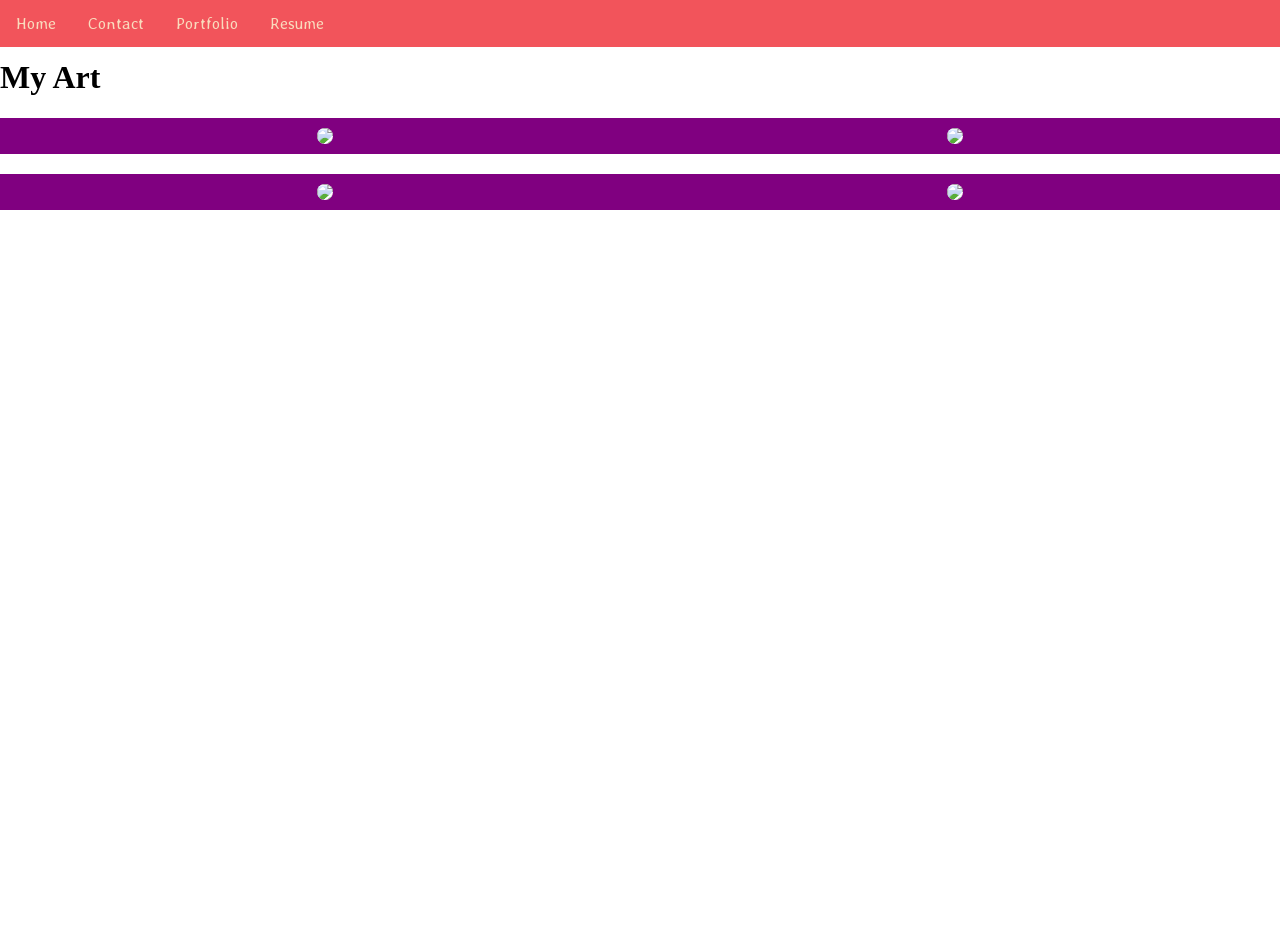
==== art.html @ c25b14dc "bro" ====
<!DOCTYPE html>
<html>
  <head>
    <meta charset="utf-8" />
    <title>Final Project - Art</title>
    <link href="style.css" rel="stylesheet" type="text/css" />
    <link rel="preconnect" href="https://fonts.googleapis.com">
    <link rel="preconnect" href="https://fonts.gstatic.com" crossorigin>
    <link href="https://fonts.googleapis.com/css2?family=Averia+Libre:ital,wght@0,300;0,400;0,700;1,300;1,400;1,700&family=Macondo&display=swap" rel="stylesheet">
    <style>
      /* Styling Only Related To THIS Page */
      .parent-flex {
        display: flex;
        background-color: purple;
        justify-content: space-around;
        padding: 10px;
        margin-bottom: 20px;
      }

      img {
        max-width: 30%;
        border-radius: 10px;
        object-fit: contain;
        background-color: white;
      }
    </style>
  </head>
  <body>
    <!-- ⬆⬆⬆⬆ Nav Bar -->
    <ul>
      <li><a href="index.html">Home</a></li>
      <li><a href="contact.html">Contact</a></li>
      <li><a class="active" href="art.html">Portfolio</a></li>
      <li><a href="resume.html">Resume</a></li>
    </ul>
    <!-- ⬇⬇⬇⬇⬇⬇ Main Page Content -->
    <h1>My Art</h1>

    <div class="parent-flex">
      <img
        src="images/HeartIcons.jpeg"
      />
      <img
        src="images/VibeyTunes.png"
      />
    </div>

    <div class="parent-flex">
      <img
        src="images/VibeyTunes.png"
      />
      <img
        src="images/HeartIcons.jpeg"
      />
    </div>
  </body>
</html>
---- style.css ----
/* Styling Only Related To ALL Pages */

body {
  padding-top: 30px;
  margin-left: 0px;
  width: 100vw;
  height: 100vh;
}
/* ⬆⬆⬆⬆ Nav Bar Styling 
~~~~~ Taken From: 
https://www.w3schools.com/css/css_navbar_horizontal.asp */
ul {
  list-style-type: none;
  margin: 0;
  padding: 0;
  overflow: hidden;
  background-color: #f2545b;
  position: fixed;
  top: 0;
  width: 100%;
  z-index: 999;
}

li {
  float: left;
  font-family: "Averia Libre", system-ui;
  font-weight: 300;
  font-style: normal;
}

li a {
  display: block;
  color: #f9dbbd;
  text-align: center;
  padding: 14px 16px;
  text-decoration: none;
}

li a:hover {
  background-color: #708d81;
}

p {
  font-family: "Averia Libre", system-ui;
  font-weight: 300;
  font-style: normal;
}

.name {
  text-align: right;
  color: #f2545b;
}

.first-header {
  top: 8px;
  right: 10%;
  font-size: 60px;
  position: fixed;
  width: 100%;
  font-family: "Macondo", cursive;
  font-weight: 400;
  font-style: normal;
}
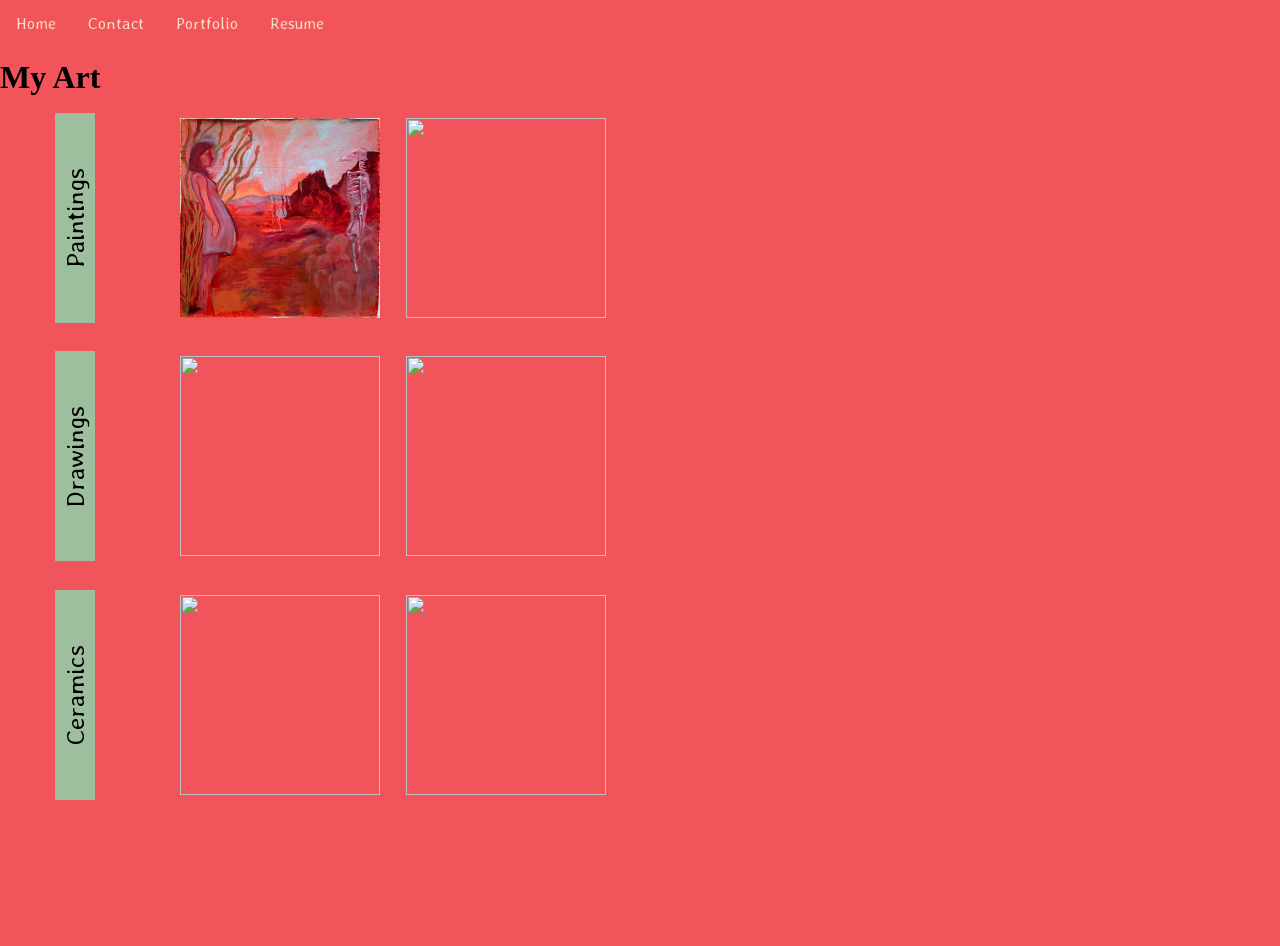
==== commit 2deafe17: "add images" ====
--- a/art.html
+++ b/art.html
@@ -9,20 +9,40 @@
     <link href="https://fonts.googleapis.com/css2?family=Averia+Libre:ital,wght@0,300;0,400;0,700;1,300;1,400;1,700&family=Macondo&display=swap" rel="stylesheet">
     <style>
       /* Styling Only Related To THIS Page */
+      
+      img {
+        width: 200px;
+        height: 200px;
+        margin-right: 2%;
+      }
+
+      img:hover {
+        filter: brightness(0.6)
+      }
+
       .parent-flex {
         display: flex;
-        background-color: purple;
-        justify-content: space-around;
-        padding: 10px;
-        margin-bottom: 20px;
+        width: 100vw;
+        flex-direction: column;
       }
 
-      img {
-        max-width: 30%;
-        border-radius: 10px;
-        object-fit: contain;
-        background-color: white;
+      .child-flex {
+        display: flex;
+        margin-bottom: 3%;
       }
+
+      .subhead {
+        margin-top: 80px;
+        margin-left: -30px;
+        transform: rotate(-90deg);
+        background-color: #9dbf9e;
+        width: 200px;
+        text-align: center;
+        padding: 5px;
+        height: fit-content;
+        font-size: 25px;
+      }
+      
     </style>
   </head>
   <body>
@@ -37,21 +57,46 @@
     <h1>My Art</h1>
 
     <div class="parent-flex">
-      <img
-        src="images/HeartIcons.jpeg"
-      />
-      <img
-        src="images/VibeyTunes.png"
-      />
+      <div class="child-flex">
+        <p class="subhead">
+          Paintings
+        </p>
+        <img class="painting1"
+          src="images/South-West_Louise-Wynne_2025.jpg"
+        />
+        <img
+          src="images/VibeyTunes.png"
+        />
+      </div>
     </div>
 
     <div class="parent-flex">
-      <img
-        src="images/VibeyTunes.png"
-      />
-      <img
-        src="images/HeartIcons.jpeg"
-      />
+      <div class="child-flex">
+        <p class="subhead">
+          Drawings
+        </p>
+        <img
+          src="images/VibeyTunes.png"
+        />
+        <img
+          src="images/HeartIcons.jpeg"
+        />
+      </div>
     </div>
+
+    <div class="parent-flex">
+      <div class="child-flex">
+        <p class="subhead">
+          Ceramics
+        </p>
+        <img
+          src="images/VibeyTunes.png"
+        />
+        <img
+          src="images/HeartIcons.jpeg"
+        />
+      </div>
+    </div>
+
   </body>
 </html>
--- a/style.css
+++ b/style.css
@@ -5,6 +5,7 @@
   margin-left: 0px;
   width: 100vw;
   height: 100vh;
+  background-color: #f2545b;
 }
 /* ⬆⬆⬆⬆ Nav Bar Styling 
 ~~~~~ Taken From: 
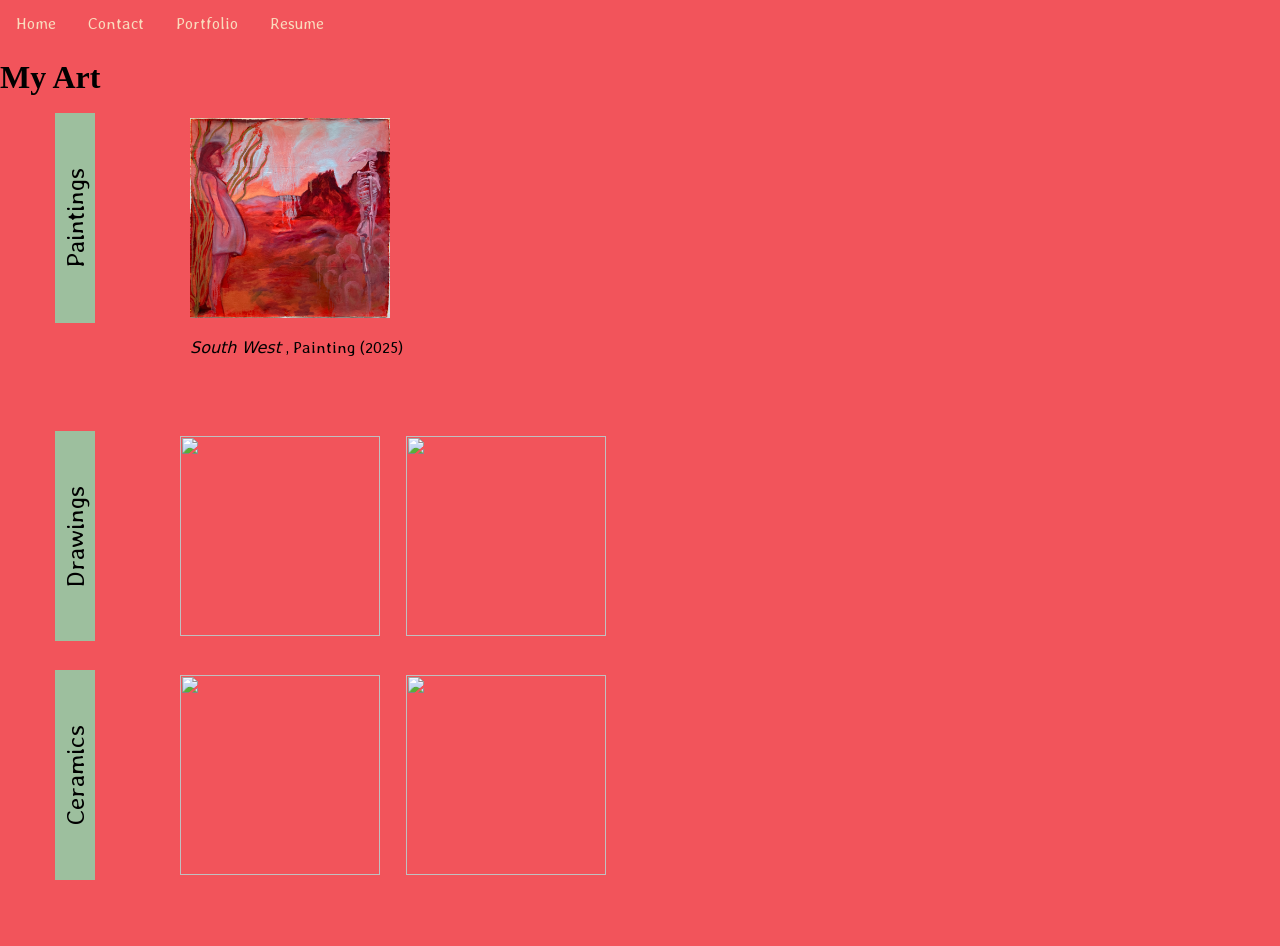
==== commit dde98f4f: "ok" ====
--- a/art.html
+++ b/art.html
@@ -2,7 +2,7 @@
 <html>
   <head>
     <meta charset="utf-8" />
-    <title>Final Project - Art</title>
+    <title>Final Project - Portfolio</title>
     <link href="style.css" rel="stylesheet" type="text/css" />
     <link rel="preconnect" href="https://fonts.googleapis.com">
     <link rel="preconnect" href="https://fonts.gstatic.com" crossorigin>
@@ -42,6 +42,16 @@
         height: fit-content;
         font-size: 25px;
       }
+
+      .pieceandcaption {
+        display: flex;
+        flex-direction: column;
+        align-items: left;
+        width: 400px;
+        padding: 0px 10px;
+        margin-bottom: 25px;
+  }
+
       
     </style>
   </head>
@@ -61,13 +71,21 @@
         <p class="subhead">
           Paintings
         </p>
-        <img class="painting1"
-          src="images/South-West_Louise-Wynne_2025.jpg"
-        />
-        <img
-          src="images/VibeyTunes.png"
-        />
+      <div class="pieceandcaption">
+        <a
+          data-lightbox="gallery"
+          data-title="Oil paint, unstretched, 60'' x 60''"
+          href="images/South-West_Louise-Wynne_2025.jpg"
+          ><img
+            src="images/South-West_Louise-Wynne_2025.jpg"
+            width="400px"
+            style="object-position: 25% 35%"
+        /></a>
+        <p>
+          <i>South West </i>, Painting (2025)
+        </p>
       </div>
+
     </div>
 
     <div class="parent-flex">
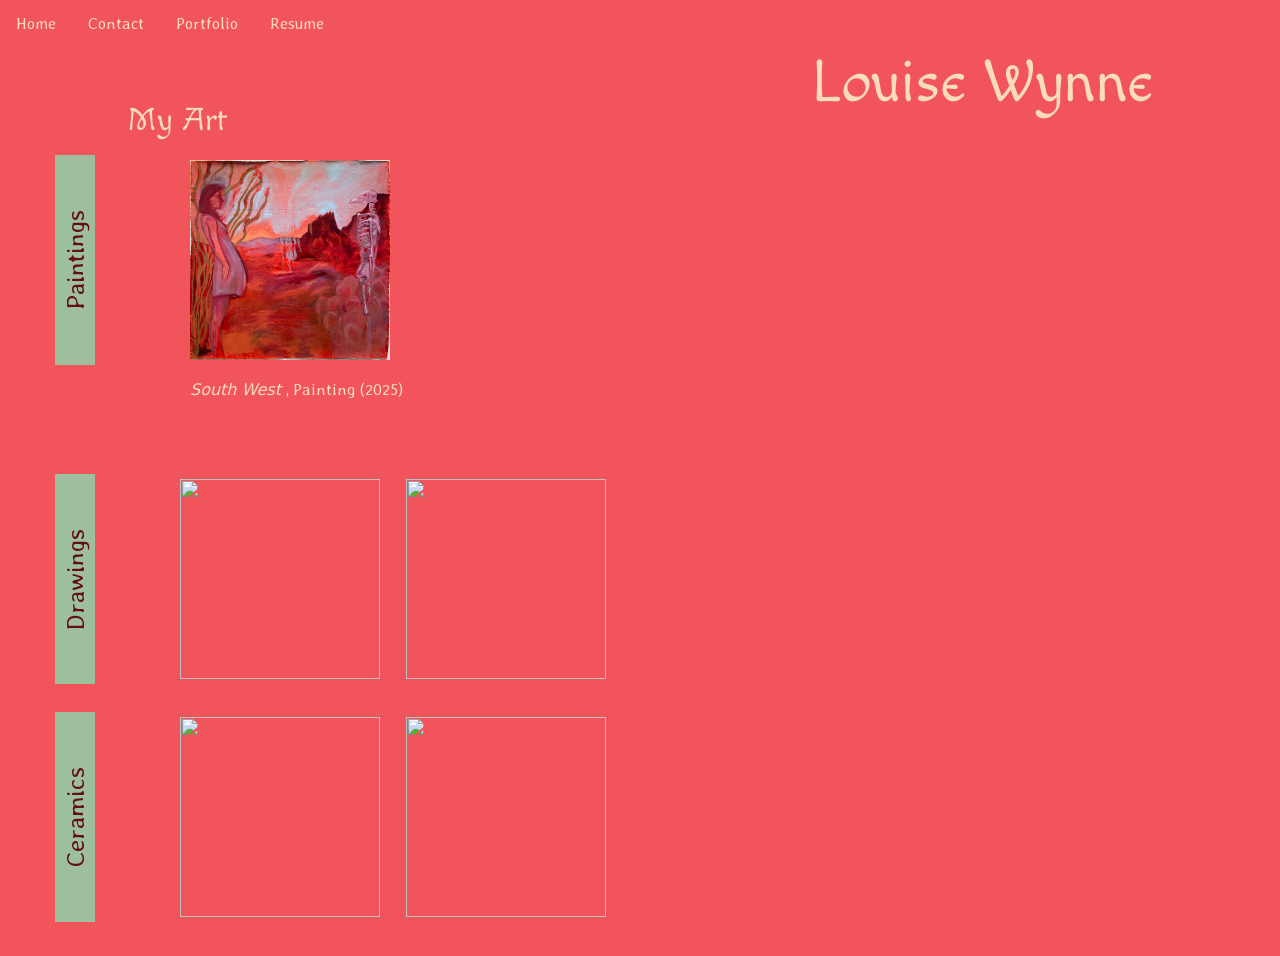
==== commit 87e1dfdf: "ok wow lets put those images in there next time ok and do resume" ====
--- a/art.html
+++ b/art.html
@@ -7,6 +7,7 @@
     <link rel="preconnect" href="https://fonts.googleapis.com">
     <link rel="preconnect" href="https://fonts.gstatic.com" crossorigin>
     <link href="https://fonts.googleapis.com/css2?family=Averia+Libre:ital,wght@0,300;0,400;0,700;1,300;1,400;1,700&family=Macondo&display=swap" rel="stylesheet">
+    <link href="lightbox.css" rel="stylesheet" type="text/css" />
     <style>
       /* Styling Only Related To THIS Page */
       
@@ -17,7 +18,7 @@
       }
 
       img:hover {
-        filter: brightness(0.6)
+        filter: brightness(0.8)
       }
 
       .parent-flex {
@@ -41,6 +42,7 @@
         padding: 5px;
         height: fit-content;
         font-size: 25px;
+        color: #640d14;
       }
 
       .pieceandcaption {
@@ -50,7 +52,24 @@
         width: 400px;
         padding: 0px 10px;
         margin-bottom: 25px;
-  }
+      }
+
+      .title {
+        font-family: "Macondo", cursive;
+        font-weight: 400;
+        font-style: normal;
+        color: #f9dbbd;
+        margin-left: 10%;
+        margin-top: 5%;
+      }
+
+      .first-header {
+        color: #f9dbbd;
+      }
+
+      .paintingInfo {
+        color: #f9dbbd;
+      }
 
       
     </style>
@@ -64,7 +83,14 @@
       <li><a href="resume.html">Resume</a></li>
     </ul>
     <!-- ⬇⬇⬇⬇⬇⬇ Main Page Content -->
-    <h1>My Art</h1>
+
+     <div class="name">
+      <h1 class="first-header">Louise Wynne</h1>
+      <div class="parallax"></div>
+    </div>
+
+    <h1 class="title">My Art</h1>
+
 
     <div class="parent-flex">
       <div class="child-flex">
@@ -81,7 +107,7 @@
             width="400px"
             style="object-position: 25% 35%"
         /></a>
-        <p>
+        <p class="paintingInfo">
           <i>South West </i>, Painting (2025)
         </p>
       </div>
@@ -116,5 +142,37 @@
       </div>
     </div>
 
+    <script src="https://ajax.googleapis.com/ajax/libs/jquery/3.7.1/jquery.min.js"></script>
+    <script src="lightbox.min.js"></script>
+
+    <script>
+      $(document).ready(function () {
+        $(window).scroll(function () {
+          if ($(this).scrollTop() > 27) {
+            $(".navbarcontainer").addClass("scrolled");
+          } else {
+            $(".navbarcontainer").removeClass("scrolled");
+          }
+        });
+      });
+      
+      const images = [
+            "https://www.calliaweb.co.uk/wp-content/uploads/2015/10/600x900.jpg",
+            "https://roelfjan.github.io/object-fit-cover/example-images/example1@1200x600.jpg","https://www.calliaweb.co.uk/wp-content/uploads/2015/10/450x300.jpg"
+        ];
+
+        let currentIndex = 0;
+
+        const imgElement = document.getElementById("switchImage");
+
+        imgElement.addEventListener("click", function() {
+            currentIndex = (currentIndex + 1) % images.length;
+            imgElement.src = images[currentIndex];
+        });
+     
+      
+    </script>
+
+
   </body>
 </html>
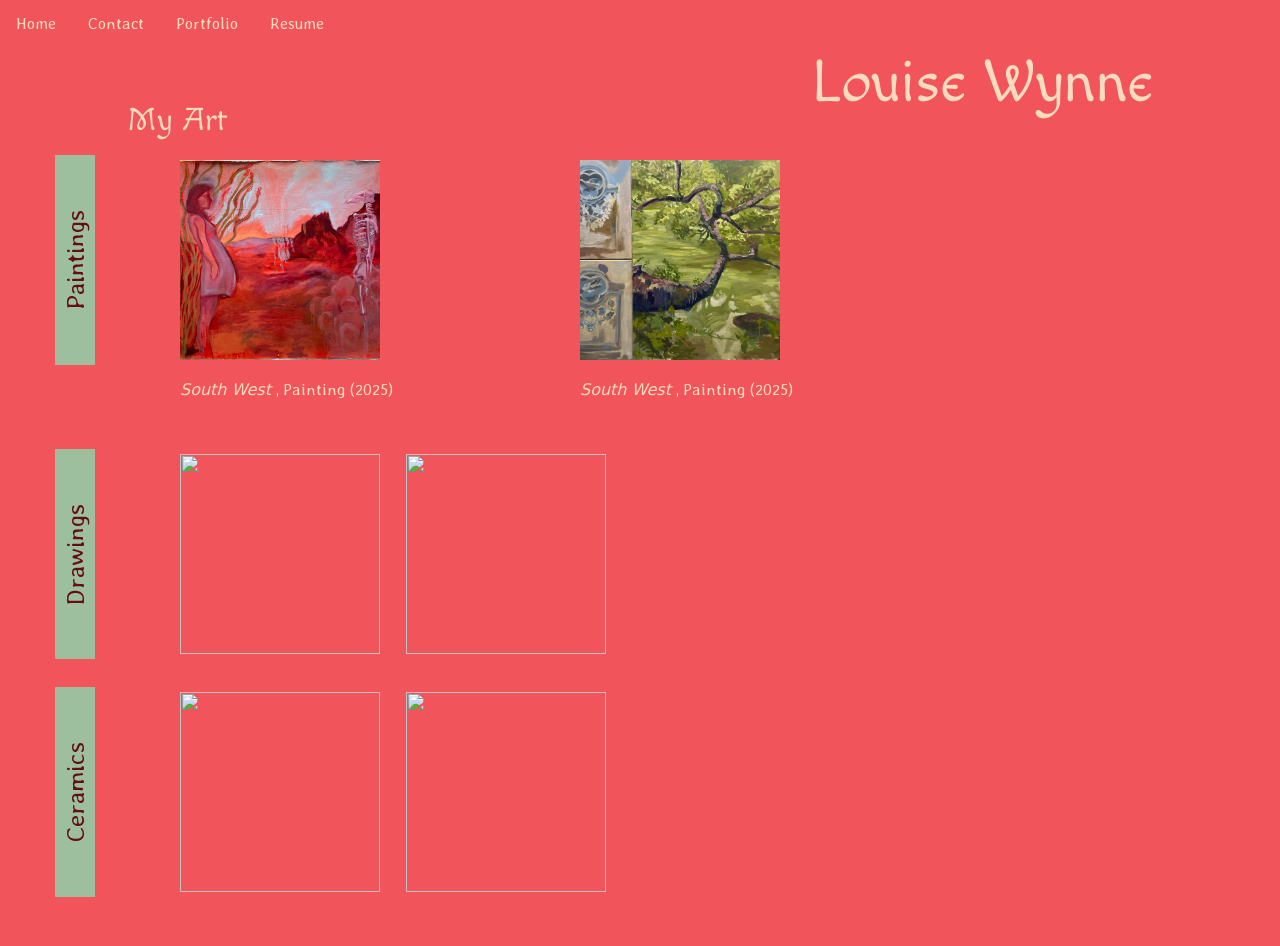
==== commit 68dcf104: "ok" ====
--- a/art.html
+++ b/art.html
@@ -15,6 +15,8 @@
         width: 200px;
         height: 200px;
         margin-right: 2%;
+        object-fit: cover;
+        object-position: 25% 15%;
       }
 
       img:hover {
@@ -50,8 +52,8 @@
         flex-direction: column;
         align-items: left;
         width: 400px;
-        padding: 0px 10px;
-        margin-bottom: 25px;
+        padding: 0px 0px;
+        margin-bottom: 0px;
       }
 
       .title {
@@ -104,6 +106,21 @@
           href="images/South-West_Louise-Wynne_2025.jpg"
           ><img
             src="images/South-West_Louise-Wynne_2025.jpg"
+            width="400px"
+            style="object-position: 25% 35%"
+        /></a>
+        <p class="paintingInfo">
+          <i>South West </i>, Painting (2025)
+        </p>
+      </div>
+
+      <div class="pieceandcaption">
+        <a
+          data-lightbox="gallery"
+          data-title="Oil paint, unstretched, 60'' x 60''"
+          href="CentralPark-LouiseWynne-2025.jpg"
+          ><img
+            src="CentralPark-LouiseWynne-2025.jpg"
             width="400px"
             style="object-position: 25% 35%"
         /></a>
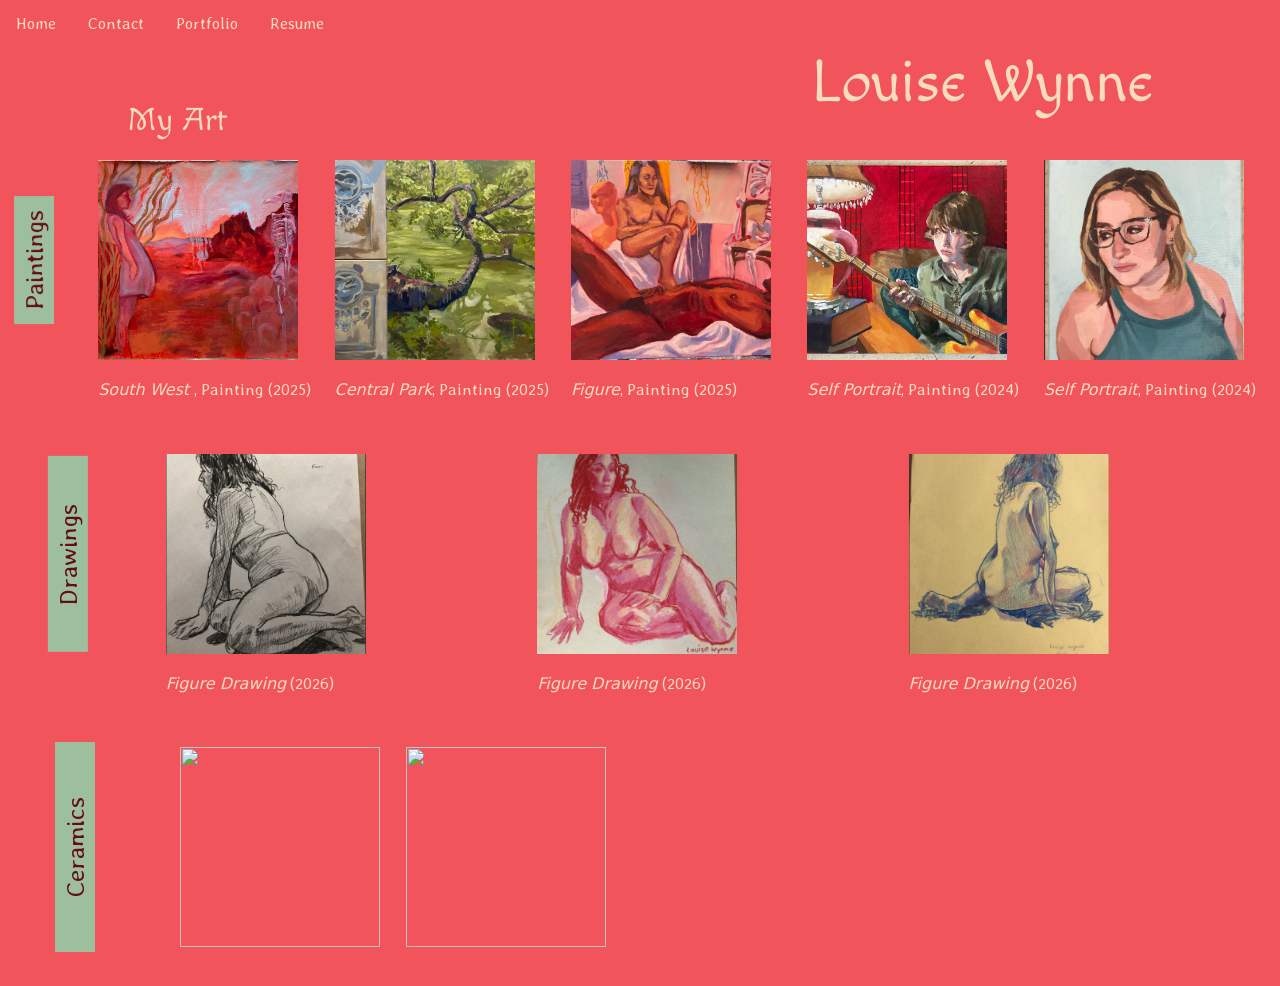
==== commit a54143db: "add ceramic peice, fix where my name syhows up and the header of each page. also, figure out how ur " ====
--- a/art.html
+++ b/art.html
@@ -117,7 +117,7 @@
       <div class="pieceandcaption">
         <a
           data-lightbox="gallery"
-          data-title="Oil paint, unstretched, 60'' x 60''"
+          data-title="Oil paint, 40'' x 60''"
           href="CentralPark-LouiseWynne-2025.jpg"
           ><img
             src="CentralPark-LouiseWynne-2025.jpg"
@@ -125,7 +125,52 @@
             style="object-position: 25% 35%"
         /></a>
         <p class="paintingInfo">
-          <i>South West </i>, Painting (2025)
+          <i>Central Park</i>, Painting (2025)
+        </p>
+      </div>
+
+      <div class="pieceandcaption">
+        <a
+          data-lightbox="gallery"
+          data-title="Oil paint, ??'' x ??''"
+          href="Live-Model-painting_Louise-Wynne_2025 copy.JPEG"
+          ><img
+            src="Live-Model-painting_Louise-Wynne_2025 copy.JPEG"
+            width="400px"
+            style="object-position: 25% 35%"
+        /></a>
+        <p class="paintingInfo">
+          <i>Figure</i>, Painting (2025)
+        </p>
+      </div>
+
+      <div class="pieceandcaption">
+        <a
+          data-lightbox="gallery"
+          data-title="Acrylic paint, ??'' x ??''"
+          href="Louise_Wynne_Self Portrait.JPG"
+          ><img
+            src="Louise_Wynne_Self Portrait.JPG"
+            width="400px"
+            style="object-position: 25% 35%"
+        /></a>
+        <p class="paintingInfo">
+          <i>Self Portrait</i>, Painting (2024)
+        </p>
+      </div>
+
+      <div class="pieceandcaption">
+        <a
+          data-lightbox="gallery"
+          data-title="Acrylic paint, ??'' x ??''"
+          href="MotherPortrait2025.png"
+          ><img
+            src="MotherPortrait2025.png"
+            width="400px"
+            style="object-position: 25% 35%"
+        /></a>
+        <p class="paintingInfo">
+          <i>Self Portrait</i>, Painting (2024)
         </p>
       </div>
 
@@ -136,12 +181,51 @@
         <p class="subhead">
           Drawings
         </p>
-        <img
-          src="images/VibeyTunes.png"
-        />
-        <img
-          src="images/HeartIcons.jpeg"
-        />
+        <div class="pieceandcaption">
+        <a
+          data-lightbox="gallery"
+          data-title="Charcoal, ??'' x ??''"
+          href="graphiteFigureDrawing2025.png"
+          ><img
+            src="graphiteFigureDrawing2025.png"
+            width="400px"
+            style="object-position: 25% 35%"
+        /></a>
+        <p class="paintingInfo">
+          <i>Figure Drawing</i> (2026)
+        </p>
+      </div>
+        
+        <div class="pieceandcaption">
+        <a
+          data-lightbox="gallery"
+          data-title="Oil Pastel, ??'' x ??''"
+          href="OilPastelFigureDrawing2026.png"
+          ><img
+            src="OilPastelFigureDrawing2026.png"
+            width="400px"
+            style="object-position: 25% 35%"
+        /></a>
+        <p class="paintingInfo">
+          <i>Figure Drawing</i> (2026)
+        </p>
+      </div>
+
+      <div class="pieceandcaption">
+        <a
+          data-lightbox="gallery"
+          data-title="Color pencils, ??'' x ??''"
+          href="coloredPencilFigureDrawing2026.png"
+          ><img
+            src="coloredPencilFigureDrawing2026.png"
+            width="400px"
+            style="object-position: 25% 35%"
+        /></a>
+        <p class="paintingInfo">
+          <i>Figure Drawing</i> (2026)
+        </p>
+      </div>
+
       </div>
     </div>
 
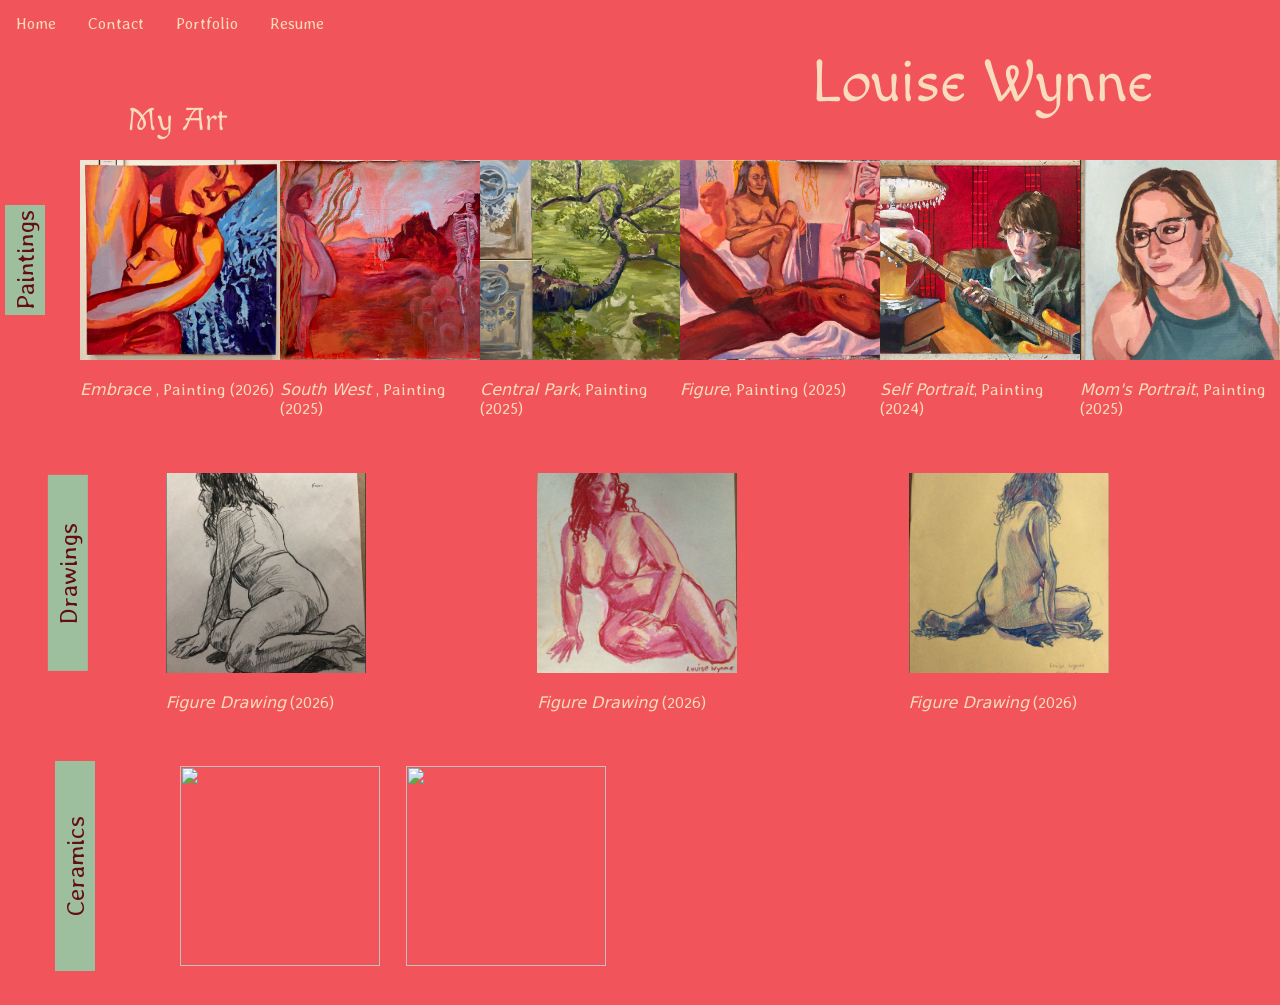
==== commit 8148ffd0: "oke" ====
--- a/art.html
+++ b/art.html
@@ -99,6 +99,22 @@
         <p class="subhead">
           Paintings
         </p>
+
+        <div class="pieceandcaption">
+        <a
+          data-lightbox="gallery"
+          data-title="Oil paint, 30'' x 30''"
+          href="embrace_louiseWynne_2026.jpg"
+          ><img
+            src="embrace_louiseWynne_2026.jpg"
+            width="400px"
+            style="object-position: 25% 35%"
+        /></a>
+        <p class="paintingInfo">
+          <i>Embrace </i>, Painting (2026)
+        </p>
+      </div>
+
       <div class="pieceandcaption">
         <a
           data-lightbox="gallery"
@@ -170,7 +186,7 @@
             style="object-position: 25% 35%"
         /></a>
         <p class="paintingInfo">
-          <i>Self Portrait</i>, Painting (2024)
+          <i>Mom's Portrait</i>, Painting (2025)
         </p>
       </div>
 
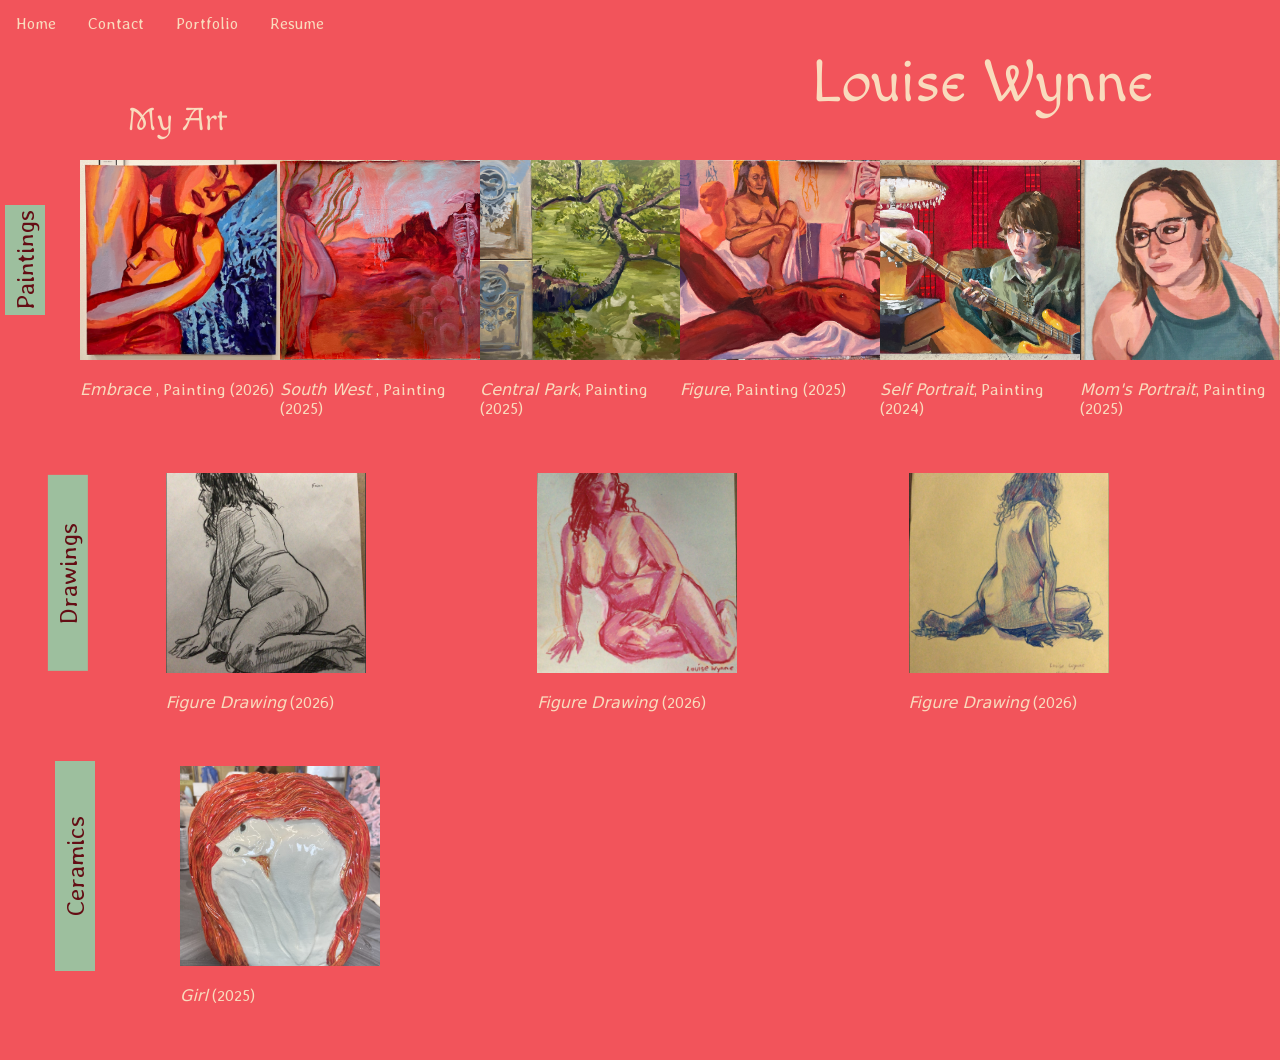
==== commit 9dbd4d29: "done" ====
--- a/art.html
+++ b/art.html
@@ -250,12 +250,20 @@
         <p class="subhead">
           Ceramics
         </p>
-        <img
-          src="images/VibeyTunes.png"
-        />
-        <img
-          src="images/HeartIcons.jpeg"
-        />
+        <div class="pieceandcaption">
+        <a
+          data-lightbox="gallery"
+          data-title="Ceramic"
+          href="louisWynne_ceramics_2025.png"
+          ><img
+            src="louisWynne_ceramics_2025.png"
+            width="400px"
+            style="object-position: 25% 35%"
+        /></a>
+        <p class="paintingInfo">
+          <i>Girl</i> (2025)
+        </p>
+      </div>
       </div>
     </div>
 
